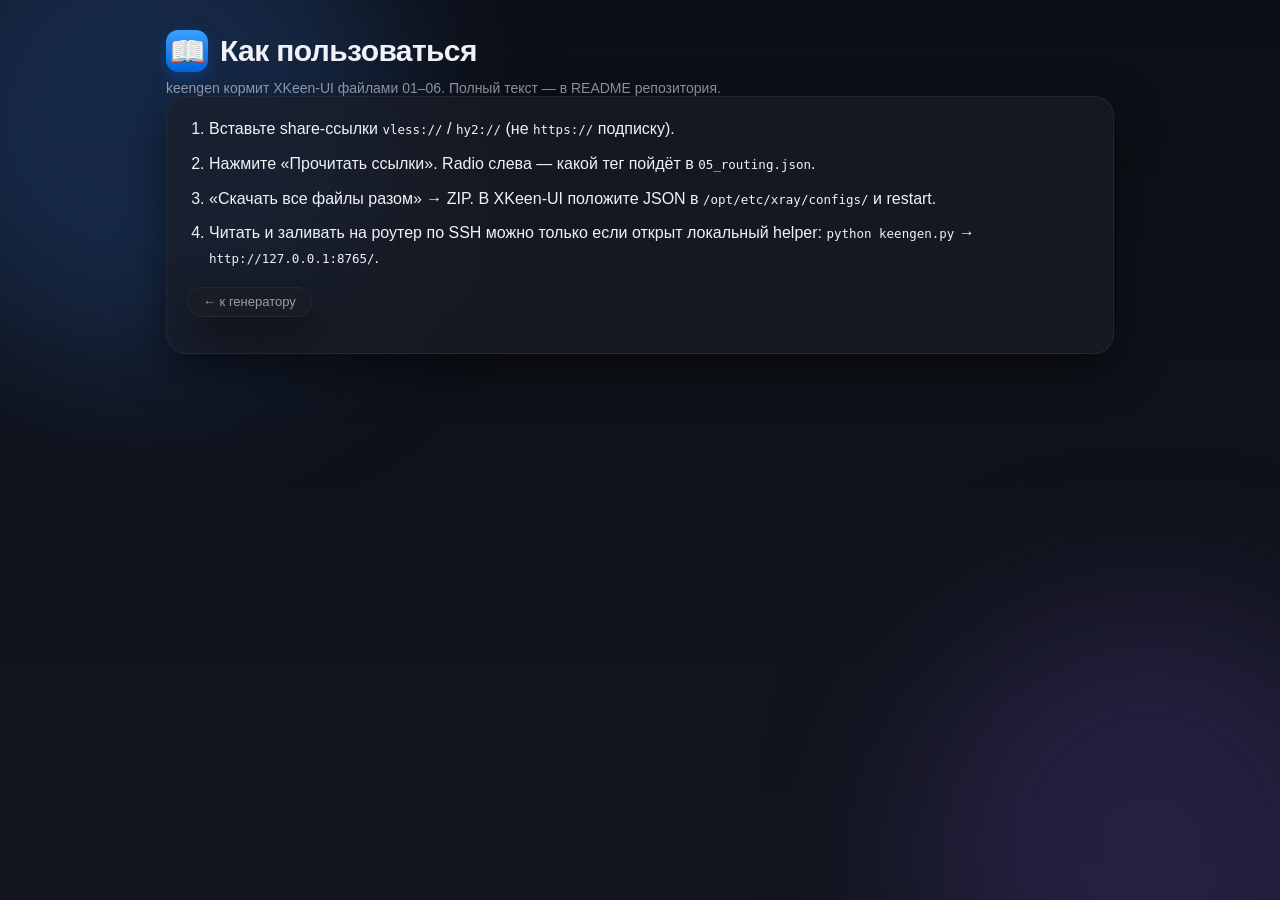
==== web/howto.html @ 01fc69d7 "[cursor|keengen] initial public tree: browser core plus local SSH helper Standalone XKeen-UI generat" ====
<!DOCTYPE html>
<html lang="ru">
<head>
  <meta charset="utf-8">
  <meta name="viewport" content="width=device-width,initial-scale=1">
  <title>Как пользоваться · keengen</title>
  <link rel="icon" type="image/svg+xml" href="data:image/svg+xml,%3Csvg xmlns='http://www.w3.org/2000/svg' viewBox='0 0 100 100'%3E%3Cdefs%3E%3ClinearGradient id='g' x1='0' y1='0' x2='0' y2='1'%3E%3Cstop offset='0' stop-color='%233aa0ff'/%3E%3Cstop offset='1' stop-color='%230064e0'/%3E%3C/linearGradient%3E%3C/defs%3E%3Crect width='100' height='100' rx='22' fill='url(%23g)'/%3E%3Ctext x='50' y='58' font-size='52' text-anchor='middle' fill='%23fff' font-family='system-ui,sans-serif' font-weight='700'%3EK%3C/text%3E%3C/svg%3E">
  <script src="theme.js?v=1"></script>
  <link rel="stylesheet" href="theme.css">
  <link rel="stylesheet" href="style.css?v=1">
</head>
<body>
  <div class="blob b1"></div><div class="blob b2"></div>
  <div class="hrow">
    <div>
      <h1><span class="logo" aria-hidden="true">📖</span>Как пользоваться</h1>
      <p class="sub">keengen кормит XKeen-UI файлами 01–06. Полный текст — в README репозитория.</p>
    </div>
  </div>
  <section class="card">
    <ol class="howto">
      <li>Вставьте share-ссылки <code>vless://</code> / <code>hy2://</code> (не <code>https://</code> подписку).</li>
      <li>Нажмите «Прочитать ссылки». Radio слева — какой тег пойдёт в <code>05_routing.json</code>.</li>
      <li>«Скачать все файлы разом» → ZIP. В XKeen-UI положите JSON в <code>/opt/etc/xray/configs/</code> и restart.</li>
      <li>Читать и заливать на роутер по SSH можно только если открыт локальный helper: <code>python keengen.py</code> → <code>http://127.0.0.1:8765/</code>.</li>
    </ol>
    <p><a class="chip" href="index.html">← к генератору</a></p>
  </section>
</body>
</html>
---- web/theme.css ----
:root{--bg1:#eef1f8;--bg2:#e6ebf5;--ink:#1d1d1f;--ink2:rgba(60,60,67,.6);
 --ink3:rgba(60,60,67,.45);--glass:rgba(255,255,255,.72);
 --glassb:rgba(255,255,255,.85);--line:rgba(0,0,0,.09);
 --shadow:0 16px 44px rgba(31,41,72,.13);--accent:#0071e3;
 --ok:#1e8e3e;--in:#0071e3;--warn:#b45309;--skip:#6e6e73;--info:#6b4fd8;
 --blob1:#9cc8ff;--blob2:#c9b8ff;--blob3:#9fe8d2;--blob4:#ffd6b0;
 color-scheme:light}
html[data-theme=dark]{--bg1:#0c0f16;--bg2:#12161f;--ink:#f0f2f7;
 --ink2:rgba(235,235,245,.62);--ink3:rgba(235,235,245,.4);
 --glass:rgba(26,29,38,.66);--glassb:rgba(42,46,58,.7);
 --line:rgba(255,255,255,.1);--shadow:0 16px 44px rgba(0,0,0,.5);
 --accent:#0a84ff;--ok:#30d158;--in:#0a84ff;--warn:#ff9f0a;--skip:#98989d;
 --info:#bf5af2;--blob1:#1d3a66;--blob2:#37295e;--blob3:#14483c;
 --blob4:#5c3a1e;color-scheme:dark}
html[data-theme=dark] body{background:linear-gradient(180deg,var(--bg1),var(--bg2));color:var(--ink)}
html[data-theme=dark] .chip{background:var(--glass);border-color:var(--glassb);color:var(--ink2)}
html[data-theme=dark] .chip:hover{color:var(--ink)}
html[data-theme=dark] .card{background:var(--glass);border-color:var(--glassb)}
html[data-theme=dark] .note{background:rgba(10,132,255,.12);border-color:rgba(10,132,255,.3);color:var(--ink2)}
html[data-theme=dark] .sub{color:var(--ink2)}
html[data-theme=dark] th{color:var(--ink3);border-bottom-color:var(--line)}
html[data-theme=dark] td{border-bottom-color:var(--line)}
html[data-theme=dark] tr:hover td{background:rgba(10,132,255,.07)}
html[data-theme=dark] input,html[data-theme=dark] select{background:#1c202b;color:var(--ink);border-color:#333a49}
html[data-theme=dark] select option{background:#1c202b;color:var(--ink)}
html[data-theme=dark] .btn.ghost{background:rgba(255,255,255,.08)}
html[data-theme=dark] .btn.ghost:hover{background:rgba(255,255,255,.14)}
html[data-theme=dark] .btn.danger{background:rgba(255,69,58,.16);color:#ff6961}
html[data-theme=dark] .footer,html[data-theme=dark] .foot{color:var(--ink3)}
html[data-theme=dark] .foot code{background:rgba(255,255,255,.09)}
html[data-theme=dark] .ok{background:rgba(48,209,88,.13);border-color:rgba(48,209,88,.4);color:#4cd964}
html[data-theme=dark] .err{background:rgba(255,69,58,.14);border-color:rgba(255,69,58,.4);color:#ff6961}
html[data-theme=dark] .b1{background:var(--blob1)}html[data-theme=dark] .b2{background:var(--blob2)}
html[data-theme=dark] .b3{background:var(--blob3)}html[data-theme=dark] .b4{background:var(--blob4)}
html[data-theme=dark] a{color:#4da3ff}
html[data-theme=ocean]{--bg1:#0a1526;--bg2:#0f2038;--ink:#e8f1fb;
 --ink2:rgba(200,225,250,.62);--ink3:rgba(200,225,250,.4);
 --glass:rgba(16,34,58,.66);--glassb:rgba(30,58,94,.7);--line:rgba(140,190,255,.12);
 --accent:#2ea8ff;--ok:#30d158;--in:#2ea8ff;--warn:#ff9f0a;--skip:#98989d;--info:#5ac8fa;
 --blob1:#123a66;--blob2:#0e4d5c;--blob3:#0a2e5c;--blob4:#123f2e;color-scheme:dark}
html[data-theme=forest]{--bg1:#0a1610;--bg2:#10241a;--ink:#e9f6ec;
 --ink2:rgba(200,240,210,.62);--ink3:rgba(200,240,210,.4);
 --glass:rgba(18,40,28,.66);--glassb:rgba(32,62,44,.7);--line:rgba(150,230,180,.12);
 --accent:#34d17c;--ok:#30d158;--in:#34d17c;--warn:#ff9f0a;--skip:#98989d;--info:#7ce8a2;
 --blob1:#14432a;--blob2:#0f4a3a;--blob3:#1c4a20;--blob4:#3a3a14;color-scheme:dark}
html[data-theme=purple]{--bg1:#130f1e;--bg2:#1b1428;--ink:#f2ecfa;
 --ink2:rgba(225,210,245,.62);--ink3:rgba(225,210,245,.4);
 --glass:rgba(34,24,52,.66);--glassb:rgba(54,40,84,.7);--line:rgba(200,160,255,.13);
 --accent:#a875ff;--ok:#30d158;--in:#a875ff;--warn:#ffb340;--skip:#98989d;--info:#e14dff;
 --blob1:#3a2166;--blob2:#251457;--blob3:#4a1f5c;--blob4:#1e2f66;color-scheme:dark}
html[data-theme=sepia]{--bg1:#f4ecdc;--bg2:#eadfc8;--ink:#3a2f22;
 --ink2:rgba(90,74,54,.65);--ink3:rgba(90,74,54,.45);
 --glass:rgba(252,247,235,.78);--glassb:rgba(255,252,242,.9);--line:rgba(120,95,60,.14);
 --shadow:0 16px 44px rgba(90,60,20,.16);--accent:#a06a2c;
 --ok:#3e7d34;--in:#a06a2c;--warn:#a3641a;--skip:#8a7a62;--info:#7a5aa0;
 --blob1:#e8cf9e;--blob2:#e3b9a2;--blob3:#cfd8a8;--blob4:#e8d4b8;color-scheme:light}
html[data-theme=sunset]{--bg1:#1a0f0d;--bg2:#241410;--ink:#faeee8;
 --ink2:rgba(250,215,195,.62);--ink3:rgba(250,215,195,.4);
 --glass:rgba(48,26,20,.66);--glassb:rgba(80,44,32,.7);--line:rgba(255,170,120,.14);
 --accent:#ff8a5c;--ok:#30d158;--in:#ff8a5c;--warn:#ffb340;--skip:#98989d;--info:#ff7ab8;
 --blob1:#6e2a1a;--blob2:#7a3c14;--blob3:#5c1e3c;--blob4:#8a4a1a;color-scheme:dark}
html[data-theme=mono]{--bg1:#0a0a0a;--bg2:#141414;--ink:#f5f5f5;
 --ink2:rgba(245,245,245,.6);--ink3:rgba(245,245,245,.38);
 --glass:rgba(24,24,24,.7);--glassb:rgba(46,46,46,.75);--line:rgba(255,255,255,.1);
 --accent:#e8e8e8;--ok:#cfcfcf;--in:#e8e8e8;--warn:#a8a8a8;--skip:#8a8a8a;--info:#d4d4d4;
 --blob1:#2a2a2a;--blob2:#222222;--blob3:#1e1e1e;--blob4:#262626;color-scheme:dark}
html[data-theme=neon]{--bg1:#07060f;--bg2:#0d0a1c;--ink:#eef2ff;
 --ink2:rgba(205,215,255,.62);--ink3:rgba(205,215,255,.4);
 --glass:rgba(20,16,44,.62);--glassb:rgba(40,32,80,.7);--line:rgba(160,120,255,.15);
 --accent:#00e5ff;--ok:#00ffa3;--in:#00e5ff;--warn:#ffb300;--skip:#8a8fa3;--info:#e14dff;
 --blob1:#1b0f4d;--blob2:#4d0f66;--blob3:#0f4d5c;--blob4:#4d0f2e;color-scheme:dark}
html[data-theme=ocean] a,html[data-theme=forest] a,html[data-theme=purple] a,
html[data-theme=sunset] a,html[data-theme=neon] a{color:var(--accent)}
html[data-theme=sepia] a{color:#8a5a1e}
html[data-theme=mono] a{color:#f5f5f5}
.tmenu{position:fixed;top:60px;right:14px;z-index:60;background:var(--glass);
backdrop-filter:blur(24px);-webkit-backdrop-filter:blur(24px);
border:1px solid var(--glassb);border-radius:16px;box-shadow:var(--shadow);
padding:8px;display:none;min-width:270px;max-height:80vh;overflow:auto}
.tmenu.open{display:block;animation:rise .25s ease-out both}
.titem{display:flex;gap:9px;align-items:baseline;width:100%;text-align:left;border:none;
background:none;color:var(--ink);font-family:inherit;font-size:13.5px;padding:8px 10px;
border-radius:10px;cursor:pointer}
.titem:hover{background:rgba(127,127,127,.14)}
.titem.on{background:rgba(10,132,255,.14)}
.titem .tk{width:16px;flex:none;text-align:center}
.titem.on .tk::after{content:"✓"}
.titem .td{color:var(--ink3);font-size:11.5px;margin-left:auto;white-space:nowrap}
@media (max-width:640px){.tmenu{left:14px;right:14px;top:auto;bottom:14px}}

:root{color-scheme:light dark}
*{box-sizing:border-box}
body{font-family:-apple-system,BlinkMacSystemFont,'SF Pro Text','Segoe UI',
Roboto,Inter,sans-serif;max-width:980px;margin:0 auto;padding:30px 16px 60px;
color:var(--ink);background:linear-gradient(180deg,var(--bg1),var(--bg2));
background-attachment:fixed;min-height:100vh;
-webkit-font-smoothing:antialiased}
h1{font-size:30px;font-weight:700;letter-spacing:-.02em;margin:0;
display:flex;align-items:center;gap:12px}
.logo{display:inline-flex;width:42px;height:42px;border-radius:12px;flex:none;
background:linear-gradient(180deg,#3aa0ff,#0064e0);align-items:center;
justify-content:center;box-shadow:0 6px 16px rgba(0,100,224,.32)}
.sub{color:var(--ink2);font-size:14px;margin:8px 0 20px}
.chips{display:flex;flex-wrap:wrap;gap:8px;margin:0 0 20px;align-items:center}
.chip{background:var(--glass);border:1px solid var(--glassb);
border-radius:980px;padding:6px 15px;font-size:13px;color:var(--ink2);
text-decoration:none;cursor:pointer;font-family:inherit;line-height:1.2;
display:inline-flex;align-items:center;gap:6px;
backdrop-filter:blur(24px);-webkit-backdrop-filter:blur(24px);
box-shadow:var(--shadow);transition:color .2s,border-color .2s}
.chip:hover{color:var(--ink)}
.footer{color:var(--ink2);opacity:.7;font-size:12px;text-align:center;margin-top:26px}
.card{background:var(--glass);border:1px solid var(--glassb);
border-radius:20px;padding:20px;backdrop-filter:blur(24px);
-webkit-backdrop-filter:blur(24px);box-shadow:var(--shadow);
animation:rise .55s ease-out both}
.note{background:var(--glassb);border:1px solid var(--glassb);
padding:10px 14px;border-radius:12px;font-size:13px;line-height:1.55;
color:var(--ink2);margin:0 0 16px;display:flex;gap:9px;align-items:flex-start}
.note svg{flex:none;margin-top:2px;color:var(--accent)}
.tblwrap{overflow-x:auto;-webkit-overflow-scrolling:touch}
table{border-collapse:collapse;width:100%;min-width:760px}
td,th{padding:9px 8px;font-size:14px;text-align:left;vertical-align:middle}
th{font-size:11px;text-transform:uppercase;letter-spacing:.07em;
color:var(--ink2);font-weight:600;border-bottom:1px solid var(--glassb)}
td{border-bottom:1px solid var(--glassb)}
tr:hover td{background:var(--glassb)}
input,select{width:100%;background:var(--glassb);color:var(--ink);
border:1px solid var(--glassb);
border-radius:10px;padding:7px 10px;font-size:14px;font-family:inherit;
outline:none;box-shadow:none;
transition:border-color .2s,box-shadow .2s,background .2s}
input:focus,select:focus{border-color:var(--accent);
box-shadow:0 0 0 3.5px rgba(10,132,255,.22);
box-shadow:0 0 0 3.5px color-mix(in srgb,var(--accent) 22%,transparent)}
input::placeholder{color:var(--ink2);opacity:.6}
input[type=password]{letter-spacing:2px}
input[type=radio]{width:17px;height:17px;accent-color:var(--accent);cursor:pointer;
transform:scale(1.15)}
select{cursor:pointer}
select option{background:var(--bg1);color:var(--ink)}
.btn{border:none;border-radius:980px;cursor:pointer;font-family:inherit;
font-size:14px;font-weight:600;padding:9px 20px;color:var(--ink);
display:inline-flex;align-items:center;justify-content:center;gap:7px;
transition:filter .2s,background .2s,box-shadow .2s;
-webkit-tap-highlight-color:transparent}
.btn svg{flex:none;display:block}
.btn:active{transform:scale(.96)}
.btn.primary{background:linear-gradient(180deg,#3aa0ff,#0064e0);color:#fff;
box-shadow:0 4px 14px rgba(0,100,224,.35),inset 0 1px 0 rgba(255,255,255,.3)}
.btn.primary:hover{filter:brightness(1.07);
box-shadow:0 6px 18px rgba(0,100,224,.45),inset 0 1px 0 rgba(255,255,255,.3)}
.btn.ghost{background:var(--glassb);border:1px solid var(--glassb)}
.btn.ghost:hover{border-color:var(--accent);color:var(--accent)}
.btn.circ{padding:0;width:32px;height:32px;border-radius:50%;flex:none}
.btn.danger{background:rgba(255,59,48,.1);color:#e02e24}
.btn.danger:hover{background:rgba(255,59,48,.2)}
.actions{display:flex;gap:10px;align-items:center;margin:18px 0 0;flex-wrap:wrap}
.actions .primary{margin-left:auto;font-size:15px;padding:11px 26px}
.ok{background:rgba(52,199,89,.13);border:1px solid rgba(52,199,89,.35);
color:#1e7c37;padding:11px 14px;border-radius:12px;margin-bottom:16px;
animation:rise .4s ease-out both}
.err{background:rgba(255,59,48,.1);border:1px solid rgba(255,59,48,.3);
color:#c22a20;padding:11px 14px;border-radius:12px;margin-bottom:16px;
animation:rise .4s ease-out both}
a{color:var(--accent)}
.blob{position:fixed;border-radius:50%;filter:blur(80px);z-index:-1;
pointer-events:none}
.b1{width:520px;height:520px;background:#9cc8ff;top:-150px;left:-120px;
opacity:.6;animation:drift1 16s ease-in-out infinite alternate}
.b2{width:460px;height:460px;background:#c9b8ff;bottom:-170px;right:-100px;
opacity:.55;animation:drift2 20s ease-in-out infinite alternate}
.b3{width:400px;height:400px;background:#9fe8d2;top:26%;left:55%;
opacity:.5;animation:drift3 13s ease-in-out infinite alternate}
.b4{width:340px;height:340px;background:#ffd6b0;bottom:6%;left:5%;
opacity:.45;animation:drift4 24s ease-in-out infinite alternate-reverse}
@keyframes drift1{from{transform:translate(0,0) scale(1) rotate(0deg)}
to{transform:translate(150px,110px) scale(1.25) rotate(16deg)}}
@keyframes drift2{from{transform:translate(0,0) scale(1.1) rotate(0deg)}
to{transform:translate(-130px,-90px) scale(.9) rotate(-12deg)}}
@keyframes drift3{from{transform:translate(0,0)}
to{transform:translate(-170px,120px) scale(1.3)}}
@keyframes drift4{from{transform:translate(0,0) scale(.95)}
to{transform:translate(130px,-100px) scale(1.22)}}
@keyframes rise{from{opacity:0;transform:translateY(14px)}
to{opacity:1;transform:none}}
@media (prefers-reduced-motion: reduce){
 .blob,.card,.ok,.err{animation:none}}
@media (max-width:900px){body{padding:26px 14px 46px}h1{font-size:26px}
 .logo{width:38px;height:38px}}
@media (max-width:640px){body{padding:20px 10px 36px}h1{font-size:22px}
 .card{padding:12px;border-radius:16px}table{min-width:640px}
 td,th{padding:7px 6px;font-size:13px}
 .actions .primary{margin-left:0;width:100%}
 .blob{filter:blur(56px)}
 .b1{width:330px;height:330px}.b2{width:300px;height:300px}
 .b3{width:260px;height:260px}.b4{width:230px;height:230px}}
---- web/style.css ----
/* keengen extras on top of doctor THEME_CSS+STYLE (kb/24). */
.hrow{display:flex;align-items:flex-start;justify-content:space-between;gap:14px}
.hrow .sub{margin-bottom:0}
.clockbox{display:flex;align-items:center;gap:12px;background:var(--glass);
border:1px solid var(--glassb);border-radius:18px;padding:8px 16px 8px 8px;
backdrop-filter:blur(24px);box-shadow:var(--shadow)}
.clockbox svg{width:56px;height:56px;flex:none}
.chipbar{background:transparent;border:1px solid var(--glassb);border-radius:20px;
padding:12px 14px;margin:8px 0 20px}
.chipbar .chips{margin:0}
.face{fill:none;stroke:var(--line);stroke-width:2}
.ring{fill:none;stroke:var(--accent);stroke-width:3;stroke-linecap:round;
transform:rotate(-90deg);transform-origin:50% 50%}
.tick{stroke:var(--ink3);stroke-width:1.6}
.hand{stroke:var(--ink);stroke-linecap:round}
.hh{stroke-width:4.6}.mm{stroke-width:3.2}
.ss{stroke:var(--accent);stroke-width:1.8}
.pin{fill:var(--accent)}
.digi{line-height:1.25}
.digi .t{font-family:ui-monospace,Consolas,monospace;font-size:21px;
font-weight:700;letter-spacing:.04em;font-variant-numeric:tabular-nums}
.digi .d{color:var(--ink2);font-size:11.5px}
.digi .z{color:var(--ink3);font-size:10px;letter-spacing:.14em;text-transform:uppercase}
.grid2{display:grid;gap:16px;grid-template-columns:1fr}
label{display:block;color:var(--ink2);font-size:12px;margin:0 0 6px}
textarea{width:100%;min-height:140px;resize:vertical;background:var(--glassb);
color:var(--ink);border:1px solid var(--glassb);border-radius:10px;padding:10px;
font-family:ui-monospace,Consolas,monospace;font-size:13px;outline:none}
textarea:focus{border-color:var(--accent);
box-shadow:0 0 0 3.5px rgba(10,132,255,.22);
box-shadow:0 0 0 3.5px color-mix(in srgb,var(--accent) 22%,transparent)}
html[data-theme=dark] textarea{background:#1c202b;color:var(--ink);border-color:#333a49}
.drop{border:1px dashed var(--line);border-radius:12px;padding:18px;text-align:center;
color:var(--ink2);cursor:pointer;background:var(--glassb);margin-top:10px;font-size:13px;line-height:1.45}
.drop.over{border-color:var(--accent);color:var(--accent)}
.path{font-family:ui-monospace,Consolas,monospace;color:var(--accent)}
.hint{color:var(--ink2);font-size:13px;margin:0 0 10px}
.hint.okish{color:var(--ink);font-weight:650}
.tblwrap table{min-width:0 !important;table-layout:auto}
.tblwrap .col-on,.tblwrap td:first-child{width:36px;max-width:40px;padding-left:6px;padding-right:4px}
.tblwrap td:first-child{text-align:center}
.tblwrap td:nth-child(2){width:34%;min-width:7em}
.tblwrap td:nth-child(3),.tblwrap td:nth-child(4){word-break:break-word}
.tblwrap td input[type=text]{min-width:0;box-sizing:border-box}
.vh{position:absolute;width:1px;height:1px;overflow:hidden;clip:rect(0,0,0,0)}
@media (max-width:640px){
  .tblwrap thead{position:absolute;width:1px;height:1px;overflow:hidden;clip:rect(0,0,0,0)}
  .tblwrap table,.tblwrap tbody,.tblwrap tr,.tblwrap td{display:block;width:100%;max-width:none;min-width:0 !important}
  .tblwrap tr{position:relative;border:1px solid var(--glassb);border-radius:12px;
    margin:0 0 8px;padding:10px 10px 10px 44px;background:var(--glass)}
  .tblwrap td{border:0;padding:3px 0}
  .tblwrap td:first-child{position:absolute;left:10px;top:12px;width:auto;max-width:none;padding:0}
  .tblwrap td:nth-child(2){width:auto;min-width:0;font-weight:650}
  .tblwrap td:nth-child(3)::before,.tblwrap td:nth-child(4)::before{
    display:block;font-size:10px;text-transform:uppercase;letter-spacing:.08em;
    color:var(--ink3);margin-bottom:2px}
  .tblwrap td:nth-child(3)::before{content:"сервер"}
  .tblwrap td:nth-child(4)::before{content:"протокол"}
}
html[lang=en] .tblwrap td:nth-child(3)::before{content:"server"}
html[lang=en] .tblwrap td:nth-child(4)::before{content:"protocol"}
.tabs{display:flex;gap:6px;flex-wrap:wrap;margin:0 0 8px}
.preview-actions{display:flex;gap:8px;align-items:center;flex-wrap:wrap;margin:0 0 12px}
.preview-bar{display:flex;gap:8px;align-items:center;flex-wrap:wrap;margin:0 0 8px}
.tab{border:1px solid var(--glassb);background:var(--glass);color:var(--ink2);
border-radius:980px;padding:7px 17px;font-size:13.5px;font-weight:600;
cursor:pointer;font-family:inherit;backdrop-filter:blur(24px);transition:color .2s,border-color .2s}
.tab.on{background:linear-gradient(180deg,#3aa0ff,#0064e0);color:#fff;border-color:transparent;
box-shadow:0 4px 14px rgba(0,100,224,.35)}
.tab:not(.on):hover{color:var(--ink)}
.preview-hint{margin:0 0 12px;color:var(--ink3);font-size:12.5px;line-height:1.45}
.tab-menu{position:fixed;z-index:90;min-width:200px;padding:6px;
background:var(--glass);border:1px solid var(--glassb);border-radius:12px;
box-shadow:var(--shadow);backdrop-filter:blur(24px)}
.tab-menu[hidden]{display:none}
.tab-menu button{display:block;width:100%;text-align:left;border:0;background:transparent;
color:var(--ink);padding:8px 12px;border-radius:8px;font:inherit;cursor:pointer}
.tab-menu button.warn{color:var(--warn);font-weight:650}
.modal-apply{max-width:480px}
.apply-list{margin:10px 0;padding-left:18px;color:var(--ink);font-size:13px;line-height:1.45}
.apply-list li{margin:0 0 4px;font-family:ui-monospace,Consolas,monospace;font-size:12.5px}
pre{background:#0b0e13;color:#cfe3ff;border:1px solid var(--line);border-radius:12px;
padding:12px;overflow:auto;max-height:420px;font-size:11px}
.note{background:rgba(10,132,255,.1);border:1px solid rgba(10,132,255,.28);
color:var(--ink2);padding:10px 12px;border-radius:12px;margin:0 0 12px;font-size:13px;line-height:1.45}
.loaded{display:flex;flex-wrap:wrap;gap:8px;margin:10px 0 0;align-items:center}
.loaded-note{flex:1 1 100%;margin:0;color:var(--ink2);font-size:12.5px;line-height:1.45}
.loaded-chip{display:inline-flex;align-items:center;gap:6px;border:1px solid var(--glassb);
background:var(--glass);border-radius:980px;padding:5px 10px 5px 12px;font-size:12.5px;cursor:pointer}
.loaded-chip:hover{border-color:var(--accent);color:var(--ink)}
.loaded-chip button{border:0;background:transparent;color:var(--ink3);cursor:pointer;
font-size:16px;line-height:1;padding:0 2px}
.backup-status{font-size:12.5px;color:var(--ink2);flex:1 1 180px}
.copy-why{margin:10px 0 0;font-size:12.5px}
.modal{position:fixed;inset:0;z-index:80;background:rgba(12,16,24,.45);
display:flex;align-items:center;justify-content:center;padding:20px}
.modal[hidden]{display:none}
.modal-card{background:var(--glass);border:1px solid var(--glassb);border-radius:18px;
box-shadow:var(--shadow);backdrop-filter:blur(24px);padding:20px 22px;max-width:420px;width:100%}
.modal-card h2{margin:0 0 8px;font-size:18px}
.modal-card p{margin:0;color:var(--ink2);font-size:14px;line-height:1.45}
.keenetic-bar{display:flex;flex-wrap:wrap;align-items:center;gap:10px;margin:0 0 14px;
padding:12px;border:1px solid var(--glassb);border-radius:14px;background:var(--glass)}
.keenetic-badge{font-size:13px;font-weight:650;color:var(--ink2)}
.keenetic-badge.lan{color:var(--ok)}
.keenetic-badge.away{color:var(--warn)}
.modal-auth{max-width:440px}
.modal-auth label{margin-top:12px;display:block}
.modal-auth input,.modal-auth select{width:100%;box-sizing:border-box}
.auth-row{display:grid;grid-template-columns:1fr 1.4fr;gap:10px}
.auth-err{margin:10px 0 0;color:var(--warn);font-size:13px;font-weight:650}
.auth-actions{flex-wrap:wrap}
.modal-card .actions{margin-top:16px}
.btn:disabled,.btn[disabled]{opacity:.45;cursor:not-allowed;filter:none;box-shadow:none}
.btn:disabled:hover,.btn[disabled]:hover{filter:none}
.card h2{margin:0 0 12px;font-size:16px;font-weight:650}
.card-preview{margin-top:16px}
ol.howto{margin:0;padding-left:22px;color:var(--ink);line-height:1.55}
ol.howto li{margin:0 0 10px}
ol.howto code,.card code{font-size:12.5px}
@media (max-width:640px){
  .hrow{gap:10px}
  .hrow > div:first-child{min-width:0;flex:1}
  .clockbox{width:auto;max-width:calc(100% - 8px);margin:0;flex:none}
  .clockbox svg{width:48px;height:48px}
  .digi .t{font-size:18px}
  .chipbar{padding:10px 12px;border-radius:16px;margin:12px 0 16px}
}
.more-fold{display:contents}
.more-fold > summary{list-style:none}
.more-fold > summary::-webkit-details-marker{display:none}
.more-fold .more-chips{flex:1 0 100%;width:100%;margin:8px 0 0}
.more-fold:not([open]) .more-chips{display:none}
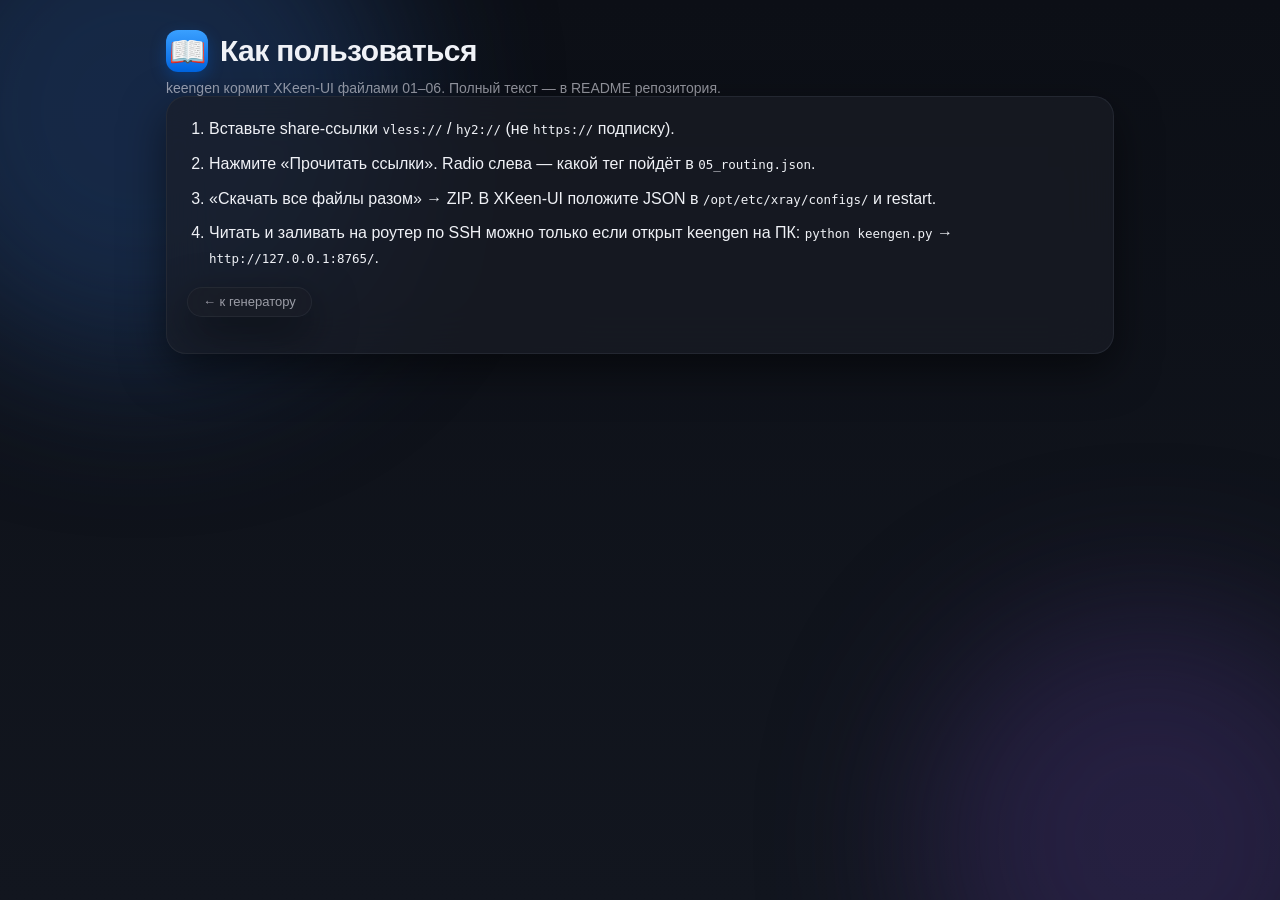
==== commit c2846848: "[cursor|keengen] Assemble keengen-ipk: README на ПК/Keenetic, backups UX, Go snapshot-on-read. EOF  " ====
--- a/web/howto.html
+++ b/web/howto.html
@@ -22,7 +22,7 @@
       <li>Вставьте share-ссылки <code>vless://</code> / <code>hy2://</code> (не <code>https://</code> подписку).</li>
       <li>Нажмите «Прочитать ссылки». Radio слева — какой тег пойдёт в <code>05_routing.json</code>.</li>
       <li>«Скачать все файлы разом» → ZIP. В XKeen-UI положите JSON в <code>/opt/etc/xray/configs/</code> и restart.</li>
-      <li>Читать и заливать на роутер по SSH можно только если открыт локальный helper: <code>python keengen.py</code> → <code>http://127.0.0.1:8765/</code>.</li>
+      <li>Читать и заливать на роутер по SSH можно только если открыт keengen на ПК: <code>python keengen.py</code> → <code>http://127.0.0.1:8765/</code>.</li>
     </ol>
     <p><a class="chip" href="index.html">← к генератору</a></p>
   </section>
--- a/web/theme.css
+++ b/web/theme.css
@@ -2,6 +2,7 @@
 :root{--bg1:#eef1f8;--bg2:#e6ebf5;--ink:#1d1d1f;--ink2:rgba(60,60,67,.6);
  --ink3:rgba(60,60,67,.45);--glass:rgba(255,255,255,.72);
  --glassb:rgba(255,255,255,.85);--line:rgba(0,0,0,.09);
+ --panel:#f6f8fc;
  --shadow:0 16px 44px rgba(31,41,72,.13);--accent:#0071e3;
  --ok:#1e8e3e;--in:#0071e3;--warn:#b45309;--skip:#6e6e73;--info:#6b4fd8;
  --blob1:#9cc8ff;--blob2:#c9b8ff;--blob3:#9fe8d2;--blob4:#ffd6b0;
@@ -9,6 +10,7 @@
 html[data-theme=dark]{--bg1:#0c0f16;--bg2:#12161f;--ink:#f0f2f7;
  --ink2:rgba(235,235,245,.62);--ink3:rgba(235,235,245,.4);
  --glass:rgba(26,29,38,.66);--glassb:rgba(42,46,58,.7);
+ --panel:#1a1d26;
  --line:rgba(255,255,255,.1);--shadow:0 16px 44px rgba(0,0,0,.5);
  --accent:#0a84ff;--ok:#30d158;--in:#0a84ff;--warn:#ff9f0a;--skip:#98989d;
  --info:#bf5af2;--blob1:#1d3a66;--blob2:#37295e;--blob3:#14483c;
--- a/web/style.css
+++ b/web/style.css
@@ -68,7 +68,10 @@
 .tab.on{background:linear-gradient(180deg,#3aa0ff,#0064e0);color:#fff;border-color:transparent;
 box-shadow:0 4px 14px rgba(0,100,224,.35)}
 .tab:not(.on):hover{color:var(--ink)}
-.preview-hint{margin:0 0 12px;color:var(--ink3);font-size:12.5px;line-height:1.45}
+.ipk-install{margin:0 0 14px;padding:12px;border:1px solid var(--glassb);border-radius:14px;background:var(--glass)}
+.ipk-title{margin:0 0 6px;font-size:15px;font-weight:700;color:var(--ink)}
+.ipk-log{margin:10px 0 0;max-height:220px;font-size:11px}
+.ipk-log[hidden]{display:none !important}
 .tab-menu{position:fixed;z-index:90;min-width:200px;padding:6px;
 background:var(--glass);border:1px solid var(--glassb);border-radius:12px;
 box-shadow:var(--shadow);backdrop-filter:blur(24px)}
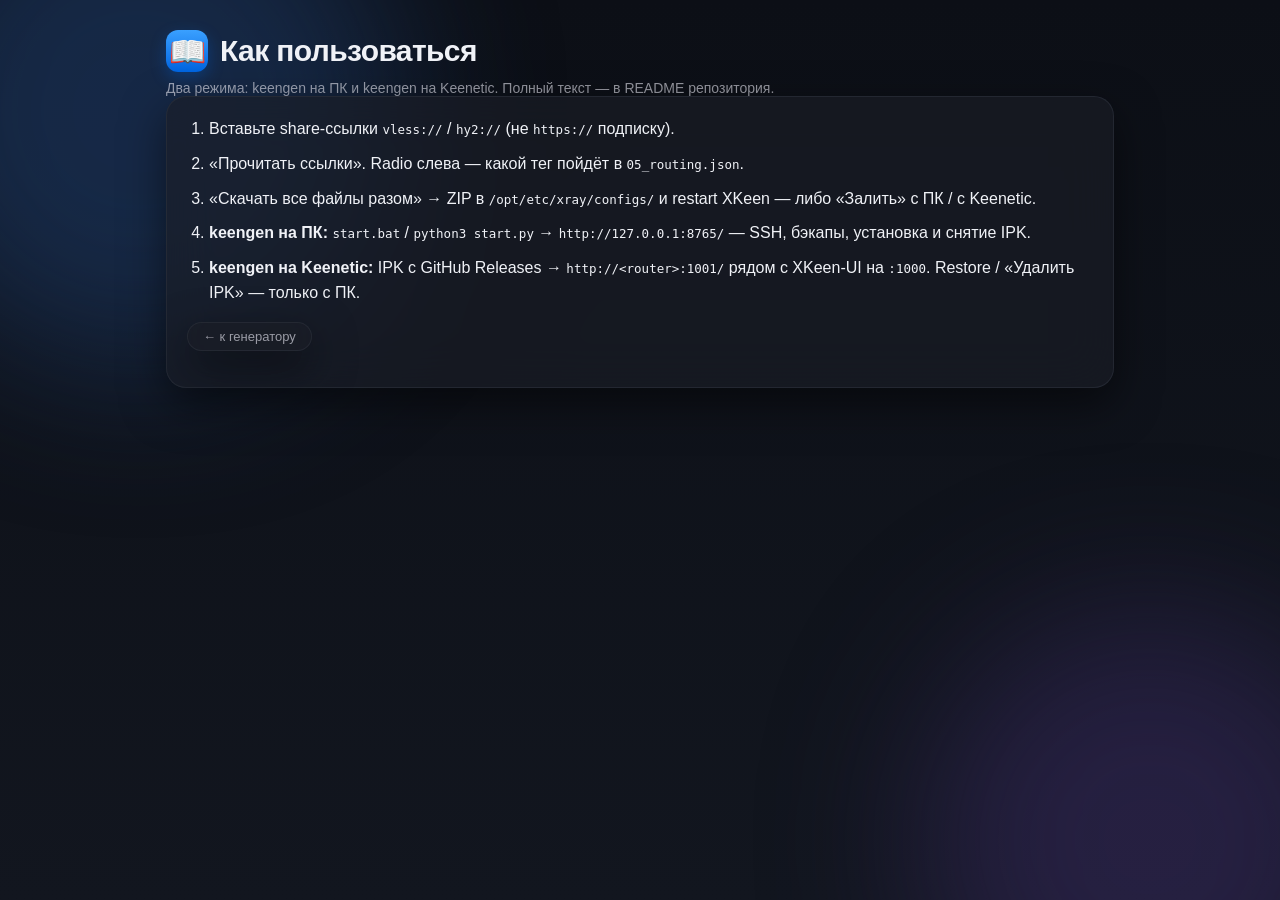
==== commit 17c27dbe: "[cursor|keengen] Docs: main is sole mainline — PC/Keenetic, backups, IPK. Co-authored-by: Cursor <cu" ====
--- a/web/howto.html
+++ b/web/howto.html
@@ -14,15 +14,16 @@
   <div class="hrow">
     <div>
       <h1><span class="logo" aria-hidden="true">📖</span>Как пользоваться</h1>
-      <p class="sub">keengen кормит XKeen-UI файлами 01–06. Полный текст — в README репозитория.</p>
+      <p class="sub">Два режима: keengen на ПК и keengen на Keenetic. Полный текст — в README репозитория.</p>
     </div>
   </div>
   <section class="card">
     <ol class="howto">
       <li>Вставьте share-ссылки <code>vless://</code> / <code>hy2://</code> (не <code>https://</code> подписку).</li>
-      <li>Нажмите «Прочитать ссылки». Radio слева — какой тег пойдёт в <code>05_routing.json</code>.</li>
-      <li>«Скачать все файлы разом» → ZIP. В XKeen-UI положите JSON в <code>/opt/etc/xray/configs/</code> и restart.</li>
-      <li>Читать и заливать на роутер по SSH можно только если открыт keengen на ПК: <code>python keengen.py</code> → <code>http://127.0.0.1:8765/</code>.</li>
+      <li>«Прочитать ссылки». Radio слева — какой тег пойдёт в <code>05_routing.json</code>.</li>
+      <li>«Скачать все файлы разом» → ZIP в <code>/opt/etc/xray/configs/</code> и restart XKeen — либо «Залить» с ПК / с Keenetic.</li>
+      <li><strong>keengen на ПК:</strong> <code>start.bat</code> / <code>python3 start.py</code> → <code>http://127.0.0.1:8765/</code> — SSH, бэкапы, установка и снятие IPK.</li>
+      <li><strong>keengen на Keenetic:</strong> IPK с GitHub Releases → <code>http://&lt;router&gt;:1001/</code> рядом с XKeen-UI на <code>:1000</code>. Restore / «Удалить IPK» — только с ПК.</li>
     </ol>
     <p><a class="chip" href="index.html">← к генератору</a></p>
   </section>
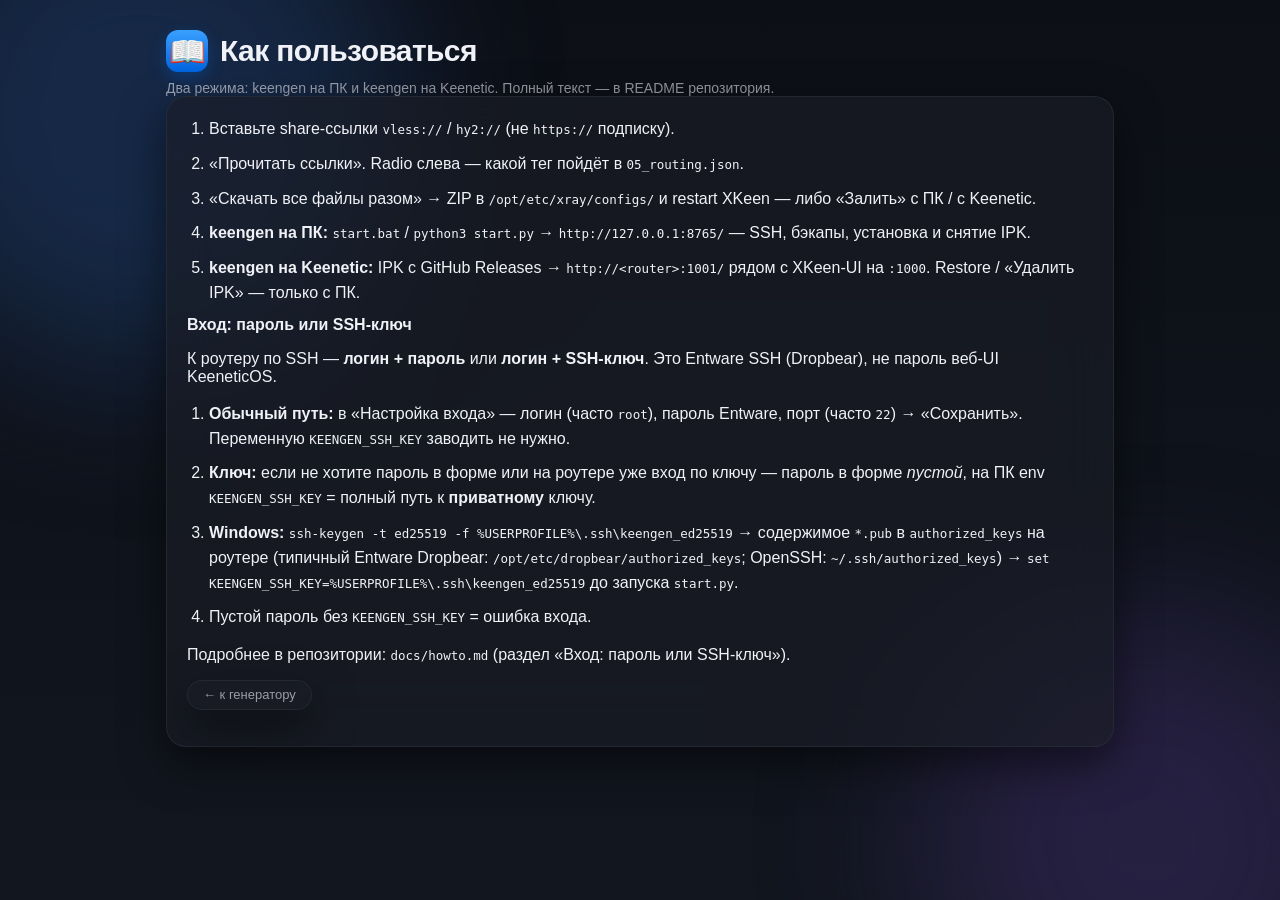
==== commit c6ee0165: "docs: explain Entware password vs SSH key [cursor|keengen] Co-authored-by: Cursor <cursoragent@curso" ====
--- a/web/howto.html
+++ b/web/howto.html
@@ -25,6 +25,15 @@
       <li><strong>keengen на ПК:</strong> <code>start.bat</code> / <code>python3 start.py</code> → <code>http://127.0.0.1:8765/</code> — SSH, бэкапы, установка и снятие IPK.</li>
       <li><strong>keengen на Keenetic:</strong> IPK с GitHub Releases → <code>http://&lt;router&gt;:1001/</code> рядом с XKeen-UI на <code>:1000</code>. Restore / «Удалить IPK» — только с ПК.</li>
     </ol>
+    <h2 id="вход-пароль-или-ssh-ключ">Вход: пароль или SSH-ключ</h2>
+    <p>К роутеру по SSH — <strong>логин + пароль</strong> или <strong>логин + SSH-ключ</strong>. Это Entware SSH (Dropbear), не пароль веб-UI KeeneticOS.</p>
+    <ol class="howto">
+      <li><strong>Обычный путь:</strong> в «Настройка входа» — логин (часто <code>root</code>), пароль Entware, порт (часто <code>22</code>) → «Сохранить». Переменную <code>KEENGEN_SSH_KEY</code> заводить не нужно.</li>
+      <li><strong>Ключ:</strong> если не хотите пароль в форме или на роутере уже вход по ключу — пароль в форме <em>пустой</em>, на ПК env <code>KEENGEN_SSH_KEY</code> = полный путь к <strong>приватному</strong> ключу.</li>
+      <li><strong>Windows:</strong> <code>ssh-keygen -t ed25519 -f %USERPROFILE%\.ssh\keengen_ed25519</code> → содержимое <code>*.pub</code> в <code>authorized_keys</code> на роутере (типичный Entware Dropbear: <code>/opt/etc/dropbear/authorized_keys</code>; OpenSSH: <code>~/.ssh/authorized_keys</code>) → <code>set KEENGEN_SSH_KEY=%USERPROFILE%\.ssh\keengen_ed25519</code> до запуска <code>start.py</code>.</li>
+      <li>Пустой пароль без <code>KEENGEN_SSH_KEY</code> = ошибка входа.</li>
+    </ol>
+    <p>Подробнее в репозитории: <code>docs/howto.md</code> (раздел «Вход: пароль или SSH-ключ»).</p>
     <p><a class="chip" href="index.html">← к генератору</a></p>
   </section>
 </body>
--- a/web/style.css
+++ b/web/style.css
@@ -30,12 +30,37 @@
 box-shadow:0 0 0 3.5px rgba(10,132,255,.22);
 box-shadow:0 0 0 3.5px color-mix(in srgb,var(--accent) 22%,transparent)}
 html[data-theme=dark] textarea{background:#1c202b;color:var(--ink);border-color:#333a49}
-.drop{border:1px dashed var(--line);border-radius:12px;padding:18px;text-align:center;
-color:var(--ink2);cursor:pointer;background:var(--glassb);margin-top:10px;font-size:13px;line-height:1.45}
-.drop.over{border-color:var(--accent);color:var(--accent)}
+.drop{border:1.5px dashed color-mix(in srgb,var(--line) 85%,transparent);border-radius:12px;
+padding:16px 14px;text-align:center;color:var(--ink3);cursor:pointer;background:transparent;
+margin-top:10px;font-size:13.5px;font-weight:550;line-height:1.4;
+transition:border-color .15s,color .15s,background .15s}
+.drop:hover,.drop:focus{border-color:var(--accent);color:var(--ink2);
+background:color-mix(in srgb,var(--glassb) 55%,transparent);outline:none}
+.drop.over{border-color:var(--accent);color:var(--accent);
+background:color-mix(in srgb,var(--accent) 8%,transparent)}
 .path{font-family:ui-monospace,Consolas,monospace;color:var(--accent)}
 .hint{color:var(--ink2);font-size:13px;margin:0 0 10px}
 .hint.okish{color:var(--ink);font-weight:650}
+.sec-head{display:flex;align-items:center;justify-content:space-between;gap:10px;
+margin:0 0 12px;position:relative}
+.sec-head > h2,.sec-head > .ipk-title{margin:0;flex:1;min-width:0}
+.card .sec-head > h2{margin:0;font-size:16px;font-weight:650}
+.ipk-install > .sec-head,.ipk-restore > .sec-head{margin:0 0 8px}
+.info-tip{position:relative;flex:none;margin:0}
+.info-tip > summary{list-style:none;cursor:pointer;box-sizing:border-box;
+width:18px;height:18px;border-radius:50%;border:1px solid var(--line);color:var(--ink3);
+display:inline-flex;align-items:center;justify-content:center;
+font:700 11px/1 Georgia,"Times New Roman",serif;background:transparent;user-select:none;
+padding:0}
+.info-tip > summary::-webkit-details-marker{display:none}
+.info-tip > summary:hover{border-color:var(--ink2);color:var(--ink2)}
+.info-tip[open] > summary{border-color:var(--accent);color:var(--accent)}
+.info-tip-panel{position:absolute;right:0;top:calc(100% + 6px);z-index:40;
+width:min(340px,calc(100vw - 48px));padding:10px 12px;border-radius:12px;
+background:var(--glass);border:1px solid var(--glassb);box-shadow:var(--shadow);
+backdrop-filter:blur(24px);font-size:12.5px;line-height:1.45;color:var(--ink2)}
+.info-tip-panel p{margin:0 0 8px}
+.info-tip-panel p:last-child{margin:0}
 .tblwrap table{min-width:0 !important;table-layout:auto}
 .tblwrap .col-on,.tblwrap td:first-child{width:36px;max-width:40px;padding-left:6px;padding-right:4px}
 .tblwrap td:first-child{text-align:center}
@@ -69,7 +94,7 @@
 box-shadow:0 4px 14px rgba(0,100,224,.35)}
 .tab:not(.on):hover{color:var(--ink)}
 .ipk-install{margin:0 0 14px;padding:12px;border:1px solid var(--glassb);border-radius:14px;background:var(--glass)}
-.ipk-title{margin:0 0 6px;font-size:15px;font-weight:700;color:var(--ink)}
+.ipk-title{margin:0;font-size:15px;font-weight:700;color:var(--ink)}
 .ipk-log{margin:10px 0 0;max-height:220px;font-size:11px}
 .ipk-log[hidden]{display:none !important}
 .tab-menu{position:fixed;z-index:90;min-width:200px;padding:6px;
@@ -117,7 +142,8 @@
 .btn:disabled,.btn[disabled]{opacity:.45;cursor:not-allowed;filter:none;box-shadow:none}
 .btn:disabled:hover,.btn[disabled]:hover{filter:none}
 .card h2{margin:0 0 12px;font-size:16px;font-weight:650}
-.card-preview{margin-top:16px}
+.card-preview{margin-top:16px;overflow:visible}
+.card-preview > .sec-head{margin:0 0 12px}
 ol.howto{margin:0;padding-left:22px;color:var(--ink);line-height:1.55}
 ol.howto li{margin:0 0 10px}
 ol.howto code,.card code{font-size:12.5px}
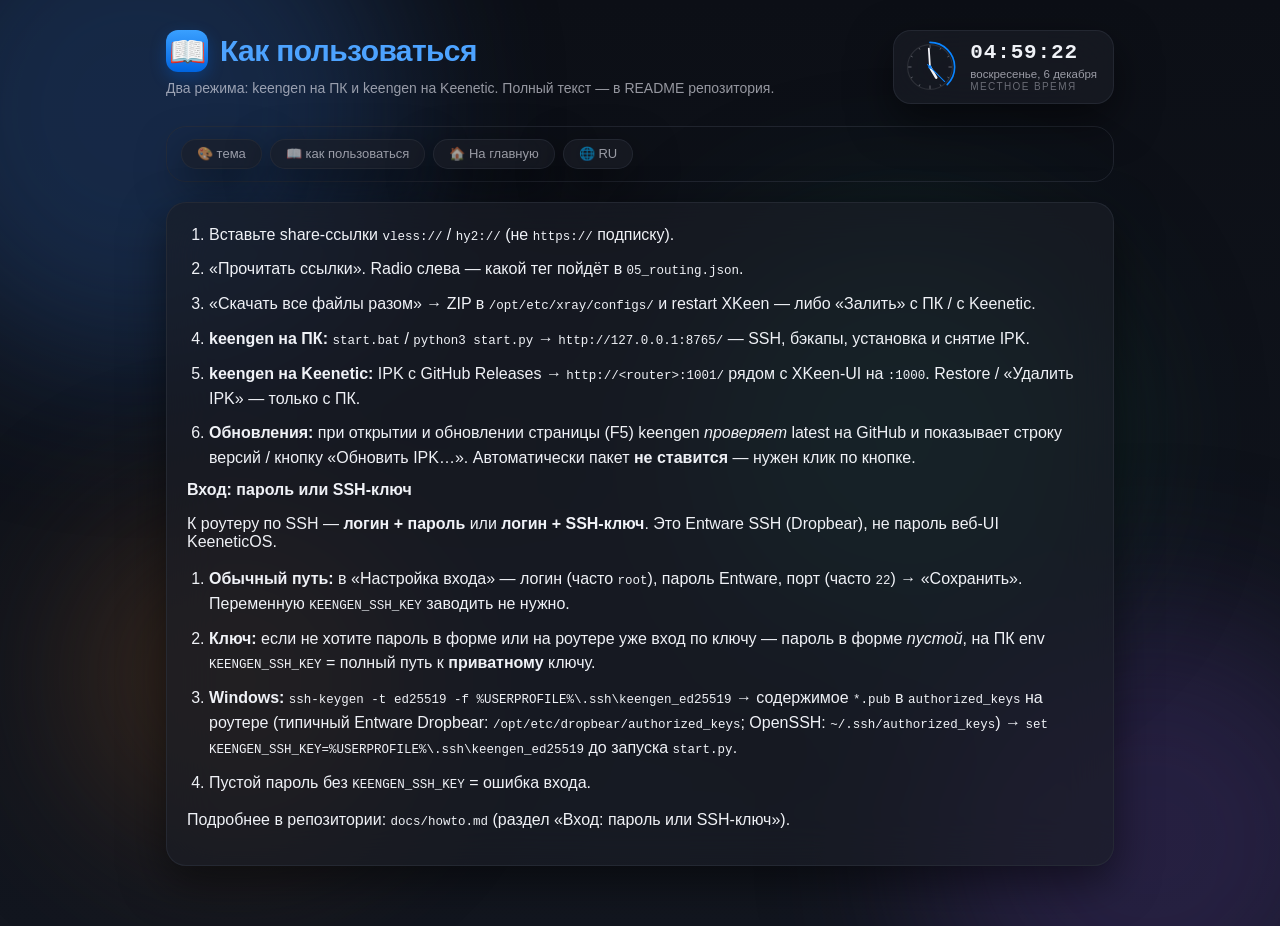
==== commit 8501b87e: "release: v0.1.1 UI chrome, auth/IPK shimmer, howto i18n [cursor|keengen] Howto matches main header (" ====
--- a/web/howto.html
+++ b/web/howto.html
@@ -5,25 +5,52 @@
   <meta name="viewport" content="width=device-width,initial-scale=1">
   <title>Как пользоваться · keengen</title>
   <link rel="icon" type="image/svg+xml" href="data:image/svg+xml,%3Csvg xmlns='http://www.w3.org/2000/svg' viewBox='0 0 100 100'%3E%3Cdefs%3E%3ClinearGradient id='g' x1='0' y1='0' x2='0' y2='1'%3E%3Cstop offset='0' stop-color='%233aa0ff'/%3E%3Cstop offset='1' stop-color='%230064e0'/%3E%3C/linearGradient%3E%3C/defs%3E%3Crect width='100' height='100' rx='22' fill='url(%23g)'/%3E%3Ctext x='50' y='58' font-size='52' text-anchor='middle' fill='%23fff' font-family='system-ui,sans-serif' font-weight='700'%3EK%3C/text%3E%3C/svg%3E">
-  <script src="theme.js?v=1"></script>
+  <script src="theme.js?v=6"></script>
   <link rel="stylesheet" href="theme.css">
-  <link rel="stylesheet" href="style.css?v=1">
+  <link rel="stylesheet" href="style.css?v=6">
 </head>
-<body>
+<body class="howto-page">
   <div class="blob b1"></div><div class="blob b2"></div>
+  <div class="blob b3"></div><div class="blob b4"></div>
   <div class="hrow">
     <div>
-      <h1><span class="logo" aria-hidden="true">📖</span>Как пользоваться</h1>
-      <p class="sub">Два режима: keengen на ПК и keengen на Keenetic. Полный текст — в README репозитория.</p>
+      <h1><a class="brand-link" href="index.html" title="На главную"><span class="logo" aria-hidden="true">📖</span><span data-i18n="howtoTitle">Как пользоваться</span></a></h1>
+      <p class="sub" data-i18n="howtoLead">Два режима: keengen на ПК и keengen на Keenetic. Полный текст — в README репозитория.</p>
+    </div>
+    <div class="clockbox" title="Местное время" data-i18n-title="clockTitle">
+      <svg viewBox="0 0 100 100" aria-hidden="true">
+        <circle class="ring" cx="50" cy="50" r="44" id="secring" stroke-dasharray="276.46" stroke-dashoffset="276.46"/>
+        <circle class="face" cx="50" cy="50" r="40"/>
+        <g id="ticks"></g>
+        <line class="hand hh" id="hh" x1="50" y1="50" x2="50" y2="28"/>
+        <line class="hand mm" id="mm" x1="50" y1="50" x2="50" y2="17"/>
+        <line class="hand ss" id="ss" x1="50" y1="56" x2="50" y2="13"/>
+        <circle class="pin" cx="50" cy="50" r="3"/>
+      </svg>
+      <div class="digi">
+        <div class="t" id="ct">--:--:--</div>
+        <div class="d" id="cd">&nbsp;</div>
+        <div class="z" data-i18n="clockz">местное время</div>
+      </div>
     </div>
   </div>
-  <section class="card">
+  <div class="chipbar">
+  <div class="chips">
+    <button type="button" class="chip" id="themeBtn" title="Сменить тему оформления" data-i18n-title="tipTheme">🎨 тема</button>
+    <a class="chip on" href="howto.html" data-i18n="howto" title="Краткая инструкция по работе с keengen" data-i18n-title="tipHowto">📖 как пользоваться</a>
+    <a class="chip" href="index.html" data-i18n="homeChip" title="На главную" data-i18n-title="tipHome">🏠 На главную</a>
+    <button type="button" class="chip" id="langBtn" title="Язык">🌐 RU</button>
+  </div>
+  </div>
+
+  <section class="card" data-lang="ru">
     <ol class="howto">
       <li>Вставьте share-ссылки <code>vless://</code> / <code>hy2://</code> (не <code>https://</code> подписку).</li>
       <li>«Прочитать ссылки». Radio слева — какой тег пойдёт в <code>05_routing.json</code>.</li>
       <li>«Скачать все файлы разом» → ZIP в <code>/opt/etc/xray/configs/</code> и restart XKeen — либо «Залить» с ПК / с Keenetic.</li>
       <li><strong>keengen на ПК:</strong> <code>start.bat</code> / <code>python3 start.py</code> → <code>http://127.0.0.1:8765/</code> — SSH, бэкапы, установка и снятие IPK.</li>
       <li><strong>keengen на Keenetic:</strong> IPK с GitHub Releases → <code>http://&lt;router&gt;:1001/</code> рядом с XKeen-UI на <code>:1000</code>. Restore / «Удалить IPK» — только с ПК.</li>
+      <li><strong>Обновления:</strong> при открытии и обновлении страницы (F5) keengen <em>проверяет</em> latest на GitHub и показывает строку версий / кнопку «Обновить IPK…». Автоматически пакет <strong>не ставится</strong> — нужен клик по кнопке.</li>
     </ol>
     <h2 id="вход-пароль-или-ssh-ключ">Вход: пароль или SSH-ключ</h2>
     <p>К роутеру по SSH — <strong>логин + пароль</strong> или <strong>логин + SSH-ключ</strong>. Это Entware SSH (Dropbear), не пароль веб-UI KeeneticOS.</p>
@@ -34,7 +61,26 @@
       <li>Пустой пароль без <code>KEENGEN_SSH_KEY</code> = ошибка входа.</li>
     </ol>
     <p>Подробнее в репозитории: <code>docs/howto.md</code> (раздел «Вход: пароль или SSH-ключ»).</p>
-    <p><a class="chip" href="index.html">← к генератору</a></p>
+  </section>
+
+  <section class="card" data-lang="en" hidden>
+    <ol class="howto">
+      <li>Paste share links <code>vless://</code> / <code>hy2://</code> (not an <code>https://</code> subscription).</li>
+      <li>“Read links”. The radio on the left picks which tag goes into <code>05_routing.json</code>.</li>
+      <li>“Download all files” → ZIP into <code>/opt/etc/xray/configs/</code> and restart XKeen — or “Write” from PC / Keenetic.</li>
+      <li><strong>keengen on PC:</strong> <code>start.bat</code> / <code>python3 start.py</code> → <code>http://127.0.0.1:8765/</code> — SSH, backups, install and remove IPK.</li>
+      <li><strong>keengen on Keenetic:</strong> IPK from GitHub Releases → <code>http://&lt;router&gt;:1001/</code> next to XKeen-UI on <code>:1000</code>. Restore / “Remove IPK” — PC only.</li>
+      <li><strong>Updates:</strong> on open and page refresh (F5) keengen <em>checks</em> GitHub latest and shows the version line / “Update IPK…” button. It does <strong>not</strong> auto-install — you must click the button.</li>
+    </ol>
+    <h2 id="login-password-or-ssh-key">Login: password or SSH key</h2>
+    <p>SSH to the router uses <strong>login + password</strong> or <strong>login + SSH key</strong>. That is Entware SSH (Dropbear), not the KeeneticOS web UI password.</p>
+    <ol class="howto">
+      <li><strong>Usual path:</strong> in “Login settings” — login (often <code>root</code>), Entware password, port (often <code>22</code>) → “Save”. You do not need <code>KEENGEN_SSH_KEY</code>.</li>
+      <li><strong>Key:</strong> if you prefer no password in the form, or the router already uses key login — leave the password <em>empty</em>, and on the PC set env <code>KEENGEN_SSH_KEY</code> to the full path of the <strong>private</strong> key.</li>
+      <li><strong>Windows:</strong> <code>ssh-keygen -t ed25519 -f %USERPROFILE%\.ssh\keengen_ed25519</code> → put <code>*.pub</code> into <code>authorized_keys</code> on the router (typical Entware Dropbear: <code>/opt/etc/dropbear/authorized_keys</code>; OpenSSH: <code>~/.ssh/authorized_keys</code>) → <code>set KEENGEN_SSH_KEY=%USERPROFILE%\.ssh\keengen_ed25519</code> before <code>start.py</code>.</li>
+      <li>Empty password without <code>KEENGEN_SSH_KEY</code> = login error.</li>
+    </ol>
+    <p>More in the repo: <code>docs/howto.md</code> (section “Login: password or SSH key”).</p>
   </section>
 </body>
 </html>
--- a/web/theme.css
+++ b/web/theme.css
@@ -76,7 +76,7 @@
 html[data-theme=sunset] a,html[data-theme=neon] a{color:var(--accent)}
 html[data-theme=sepia] a{color:#8a5a1e}
 html[data-theme=mono] a{color:#f5f5f5}
-.tmenu{position:fixed;top:60px;right:14px;z-index:60;background:var(--glass);
+.tmenu{position:absolute;top:calc(100% + 10px);left:0;right:auto;z-index:60;background:var(--glass);
 backdrop-filter:blur(24px);-webkit-backdrop-filter:blur(24px);
 border:1px solid var(--glassb);border-radius:16px;box-shadow:var(--shadow);
 padding:8px;display:none;min-width:270px;max-height:80vh;overflow:auto}
@@ -89,7 +89,7 @@
 .titem .tk{width:16px;flex:none;text-align:center}
 .titem.on .tk::after{content:"✓"}
 .titem .td{color:var(--ink3);font-size:11.5px;margin-left:auto;white-space:nowrap}
-@media (max-width:640px){.tmenu{left:14px;right:14px;top:auto;bottom:14px}}
+@media (max-width:640px){.tmenu{position:fixed;left:14px;right:14px;top:auto;bottom:14px}}
 
 :root{color-scheme:light dark}
 *{box-sizing:border-box}
@@ -103,8 +103,8 @@
 .logo{display:inline-flex;width:42px;height:42px;border-radius:12px;flex:none;
 background:linear-gradient(180deg,#3aa0ff,#0064e0);align-items:center;
 justify-content:center;box-shadow:0 6px 16px rgba(0,100,224,.32)}
-.sub{color:var(--ink2);font-size:14px;margin:8px 0 20px}
-.chips{display:flex;flex-wrap:wrap;gap:8px;margin:0 0 20px;align-items:center}
+.sub{color:var(--ink2);font-size:14px;margin:8px 0 28px}
+.chips{position:relative;display:flex;flex-wrap:wrap;gap:8px;margin:0 0 20px;align-items:center}
 .chip{background:var(--glass);border:1px solid var(--glassb);
 border-radius:980px;padding:6px 15px;font-size:13px;color:var(--ink2);
 text-decoration:none;cursor:pointer;font-family:inherit;line-height:1.2;
--- a/web/style.css
+++ b/web/style.css
@@ -1,6 +1,9 @@
 /* keengen extras on top of doctor THEME_CSS+STYLE (kb/24). */
 .hrow{display:flex;align-items:flex-start;justify-content:space-between;gap:14px}
-.hrow .sub{margin-bottom:0}
+.hrow .sub{margin-bottom:22px}
+.brand-link{color:inherit;text-decoration:none;display:inline-flex;align-items:center;gap:12px}
+.brand-link:hover{color:inherit}
+.chip.on{color:var(--ink);border-color:color-mix(in srgb,var(--accent) 45%,var(--glassb))}
 .clockbox{display:flex;align-items:center;gap:12px;background:var(--glass);
 border:1px solid var(--glassb);border-radius:18px;padding:8px 16px 8px 8px;
 backdrop-filter:blur(24px);box-shadow:var(--shadow)}
@@ -97,6 +100,7 @@
 .ipk-title{margin:0;font-size:15px;font-weight:700;color:var(--ink)}
 .ipk-log{margin:10px 0 0;max-height:220px;font-size:11px}
 .ipk-log[hidden]{display:none !important}
+#ipkErr{margin:8px 0 0}
 .tab-menu{position:fixed;z-index:90;min-width:200px;padding:6px;
 background:var(--glass);border:1px solid var(--glassb);border-radius:12px;
 box-shadow:var(--shadow);backdrop-filter:blur(24px)}
@@ -131,7 +135,46 @@
 padding:12px;border:1px solid var(--glassb);border-radius:14px;background:var(--glass)}
 .keenetic-badge{font-size:13px;font-weight:650;color:var(--ink2)}
 .keenetic-badge.lan{color:var(--ok)}
+.keenetic-badge.need{color:#c22a20}
 .keenetic-badge.away{color:var(--warn)}
+html[data-theme=dark] .keenetic-badge.need,
+html[data-theme=ocean] .keenetic-badge.need,
+html[data-theme=forest] .keenetic-badge.need,
+html[data-theme=purple] .keenetic-badge.need,
+html[data-theme=sunset] .keenetic-badge.need,
+html[data-theme=neon] .keenetic-badge.need{color:#ff6961}
+#authKeenetic.auth-ok{
+border-color:rgba(48,209,88,.75);
+box-shadow:0 0 0 1.5px rgba(48,209,88,.35),0 0 10px rgba(48,209,88,.22);
+animation:auth-shimmer-green 2.6s ease-in-out infinite}
+#authKeenetic.auth-need{
+border-color:rgba(255,69,58,.7);
+box-shadow:0 0 0 1.5px rgba(255,69,58,.32),0 0 10px rgba(255,69,58,.18);
+animation:auth-shimmer-red 2.6s ease-in-out infinite}
+#authKeenetic:disabled,#authKeenetic.auth-muted{
+animation:none;border-color:var(--glassb);box-shadow:none;opacity:.55}
+#installIpk.ipk-update{
+border:1px solid rgba(10,200,255,.55);
+box-shadow:0 0 0 1.5px rgba(10,180,255,.35),0 0 12px rgba(0,200,255,.28),
+ 0 4px 14px rgba(0,100,224,.35),inset 0 1px 0 rgba(255,255,255,.3);
+animation:auth-shimmer-update 2.4s ease-in-out infinite}
+@keyframes auth-shimmer-green{
+0%,100%{box-shadow:0 0 0 1.5px rgba(48,209,88,.32),0 0 8px rgba(48,209,88,.18);border-color:rgba(48,209,88,.55)}
+50%{box-shadow:0 0 0 2px rgba(48,209,88,.7),0 0 14px rgba(48,209,88,.38);border-color:rgba(52,199,89,.95)}
+}
+@keyframes auth-shimmer-red{
+0%,100%{box-shadow:0 0 0 1.5px rgba(255,69,58,.28),0 0 8px rgba(255,69,58,.14);border-color:rgba(255,69,58,.5)}
+50%{box-shadow:0 0 0 2px rgba(255,69,58,.65),0 0 14px rgba(255,69,58,.32);border-color:rgba(255,99,90,.9)}
+}
+@keyframes auth-shimmer-update{
+0%,100%{box-shadow:0 0 0 1.5px rgba(10,180,255,.3),0 0 10px rgba(0,200,255,.22),
+ 0 4px 14px rgba(0,100,224,.35),inset 0 1px 0 rgba(255,255,255,.3);filter:brightness(1)}
+50%{box-shadow:0 0 0 2.5px rgba(0,229,255,.55),0 0 16px rgba(0,200,255,.4),
+ 0 6px 18px rgba(0,100,224,.45),inset 0 1px 0 rgba(255,255,255,.35);filter:brightness(1.06)}
+}
+@media (prefers-reduced-motion:reduce){
+ #authKeenetic.auth-ok,#authKeenetic.auth-need,#installIpk.ipk-update{animation:none}
+}
 .modal-auth{max-width:440px}
 .modal-auth label{margin-top:12px;display:block}
 .modal-auth input,.modal-auth select{width:100%;box-sizing:border-box}
@@ -139,7 +182,7 @@
 .auth-err{margin:10px 0 0;color:var(--warn);font-size:13px;font-weight:650}
 .auth-actions{flex-wrap:wrap}
 .modal-card .actions{margin-top:16px}
-.btn:disabled,.btn[disabled]{opacity:.45;cursor:not-allowed;filter:none;box-shadow:none}
+.btn:disabled,.btn[disabled]{opacity:.45;cursor:not-allowed;filter:none;box-shadow:none;pointer-events:auto}
 .btn:disabled:hover,.btn[disabled]:hover{filter:none}
 .card h2{margin:0 0 12px;font-size:16px;font-weight:650}
 .card-preview{margin-top:16px;overflow:visible}
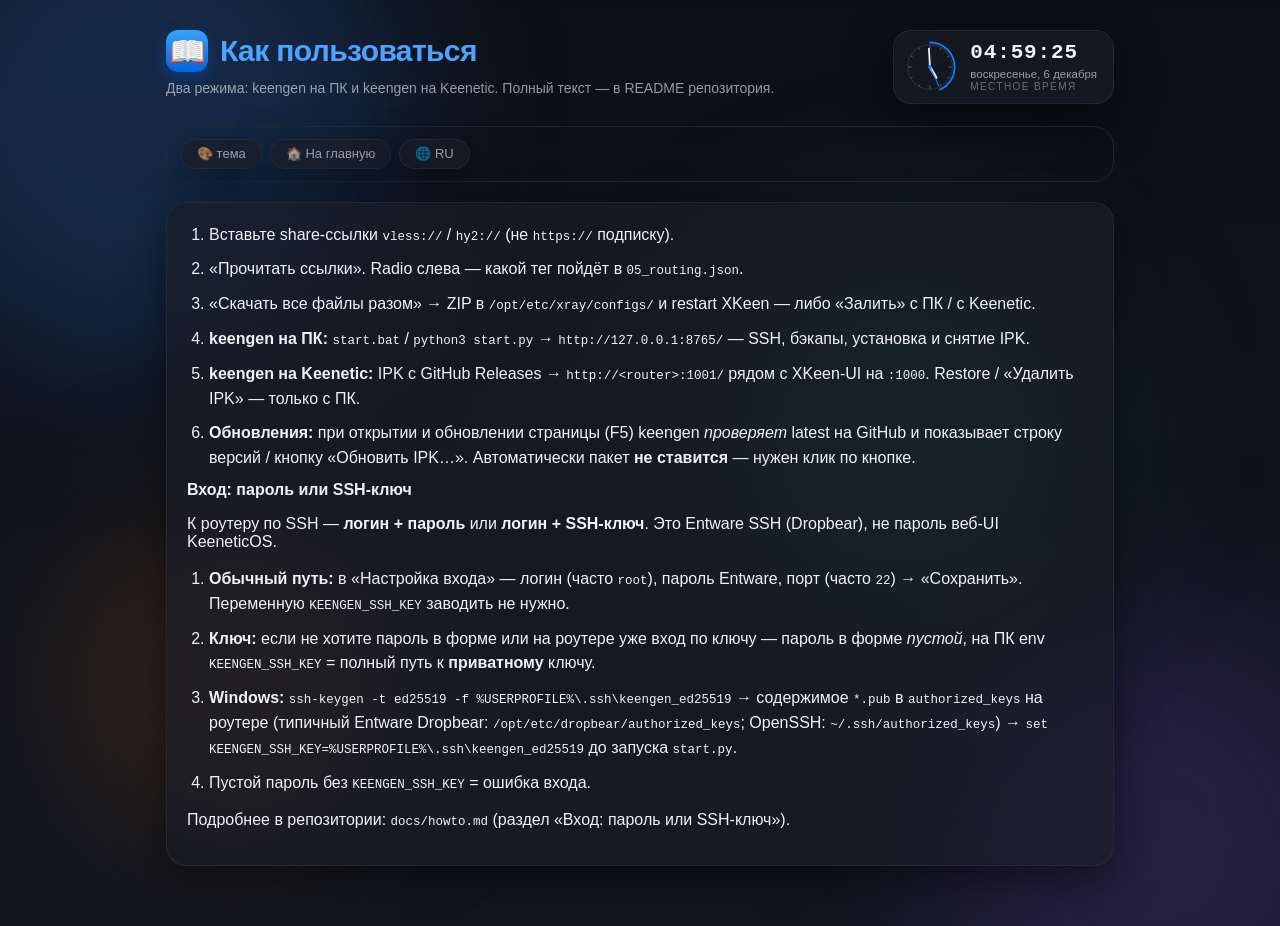
==== commit 506b2845: "release: v0.1.2 loading tab, hide auth prose, howto Home chip [cursor|keengen] Co-authored-by: Curso" ====
--- a/web/howto.html
+++ b/web/howto.html
@@ -5,9 +5,9 @@
   <meta name="viewport" content="width=device-width,initial-scale=1">
   <title>Как пользоваться · keengen</title>
   <link rel="icon" type="image/svg+xml" href="data:image/svg+xml,%3Csvg xmlns='http://www.w3.org/2000/svg' viewBox='0 0 100 100'%3E%3Cdefs%3E%3ClinearGradient id='g' x1='0' y1='0' x2='0' y2='1'%3E%3Cstop offset='0' stop-color='%233aa0ff'/%3E%3Cstop offset='1' stop-color='%230064e0'/%3E%3C/linearGradient%3E%3C/defs%3E%3Crect width='100' height='100' rx='22' fill='url(%23g)'/%3E%3Ctext x='50' y='58' font-size='52' text-anchor='middle' fill='%23fff' font-family='system-ui,sans-serif' font-weight='700'%3EK%3C/text%3E%3C/svg%3E">
-  <script src="theme.js?v=6"></script>
+  <script src="theme.js?v=7"></script>
   <link rel="stylesheet" href="theme.css">
-  <link rel="stylesheet" href="style.css?v=6">
+  <link rel="stylesheet" href="style.css?v=7">
 </head>
 <body class="howto-page">
   <div class="blob b1"></div><div class="blob b2"></div>
@@ -37,7 +37,6 @@
   <div class="chipbar">
   <div class="chips">
     <button type="button" class="chip" id="themeBtn" title="Сменить тему оформления" data-i18n-title="tipTheme">🎨 тема</button>
-    <a class="chip on" href="howto.html" data-i18n="howto" title="Краткая инструкция по работе с keengen" data-i18n-title="tipHowto">📖 как пользоваться</a>
     <a class="chip" href="index.html" data-i18n="homeChip" title="На главную" data-i18n-title="tipHome">🏠 На главную</a>
     <button type="button" class="chip" id="langBtn" title="Язык">🌐 RU</button>
   </div>
--- a/web/style.css
+++ b/web/style.css
@@ -9,7 +9,7 @@
 backdrop-filter:blur(24px);box-shadow:var(--shadow)}
 .clockbox svg{width:56px;height:56px;flex:none}
 .chipbar{background:transparent;border:1px solid var(--glassb);border-radius:20px;
-padding:12px 14px;margin:8px 0 20px}
+padding:12px 14px;margin:8px 0 20px;overflow:visible;position:relative}
 .chipbar .chips{margin:0}
 .face{fill:none;stroke:var(--line);stroke-width:2}
 .ring{fill:none;stroke:var(--accent);stroke-width:3;stroke-linecap:round;
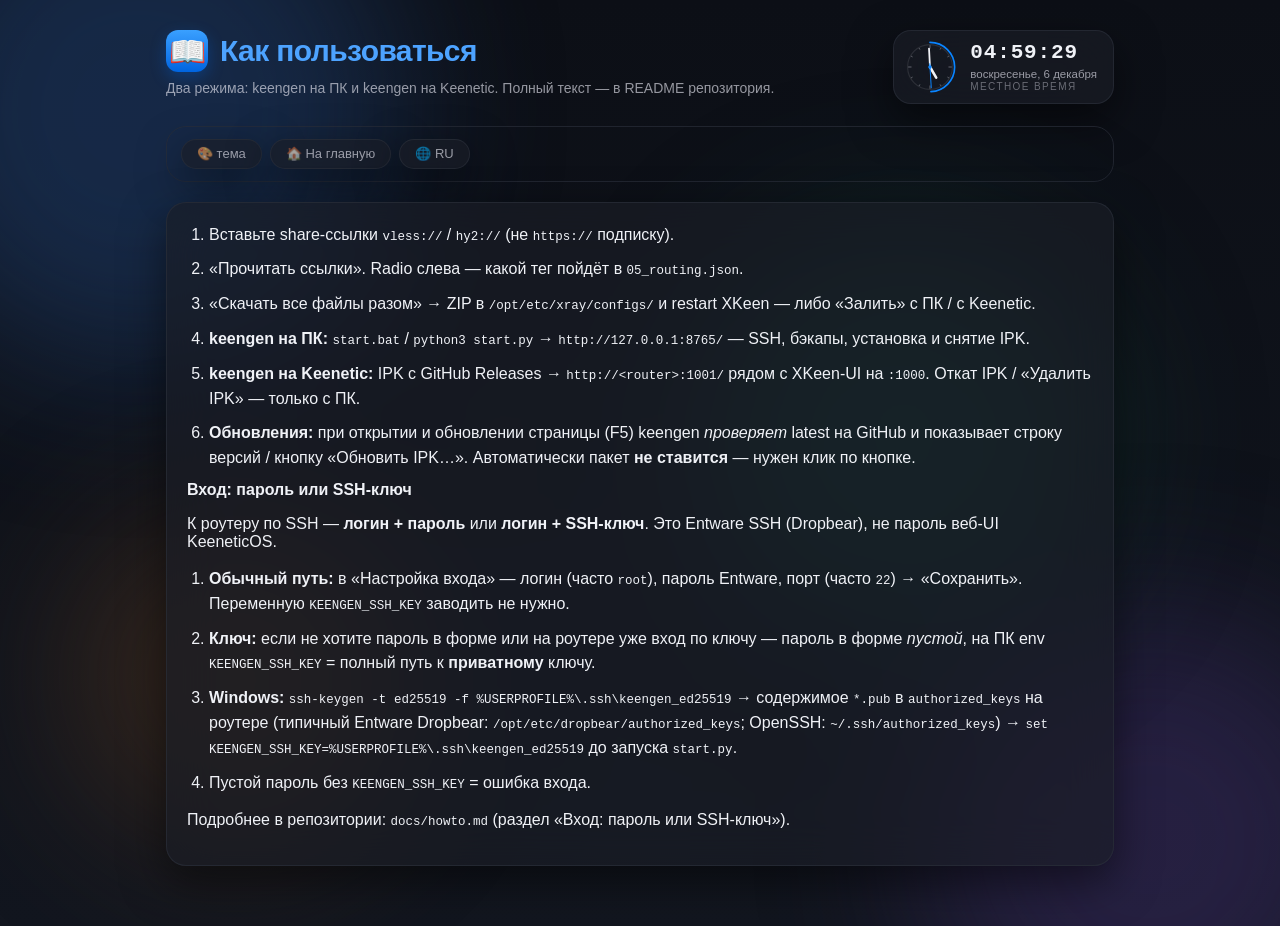
==== commit 1f17b2f6: "release: v0.1.3 reinstall policy + PC IPK rollback [cursor|keengen] Co-authored-by: Cursor <cursorag" ====
--- a/web/howto.html
+++ b/web/howto.html
@@ -48,7 +48,7 @@
       <li>«Прочитать ссылки». Radio слева — какой тег пойдёт в <code>05_routing.json</code>.</li>
       <li>«Скачать все файлы разом» → ZIP в <code>/opt/etc/xray/configs/</code> и restart XKeen — либо «Залить» с ПК / с Keenetic.</li>
       <li><strong>keengen на ПК:</strong> <code>start.bat</code> / <code>python3 start.py</code> → <code>http://127.0.0.1:8765/</code> — SSH, бэкапы, установка и снятие IPK.</li>
-      <li><strong>keengen на Keenetic:</strong> IPK с GitHub Releases → <code>http://&lt;router&gt;:1001/</code> рядом с XKeen-UI на <code>:1000</code>. Restore / «Удалить IPK» — только с ПК.</li>
+      <li><strong>keengen на Keenetic:</strong> IPK с GitHub Releases → <code>http://&lt;router&gt;:1001/</code> рядом с XKeen-UI на <code>:1000</code>. Откат IPK / «Удалить IPK» — только с ПК.</li>
       <li><strong>Обновления:</strong> при открытии и обновлении страницы (F5) keengen <em>проверяет</em> latest на GitHub и показывает строку версий / кнопку «Обновить IPK…». Автоматически пакет <strong>не ставится</strong> — нужен клик по кнопке.</li>
     </ol>
     <h2 id="вход-пароль-или-ssh-ключ">Вход: пароль или SSH-ключ</h2>
@@ -68,7 +68,7 @@
       <li>“Read links”. The radio on the left picks which tag goes into <code>05_routing.json</code>.</li>
       <li>“Download all files” → ZIP into <code>/opt/etc/xray/configs/</code> and restart XKeen — or “Write” from PC / Keenetic.</li>
       <li><strong>keengen on PC:</strong> <code>start.bat</code> / <code>python3 start.py</code> → <code>http://127.0.0.1:8765/</code> — SSH, backups, install and remove IPK.</li>
-      <li><strong>keengen on Keenetic:</strong> IPK from GitHub Releases → <code>http://&lt;router&gt;:1001/</code> next to XKeen-UI on <code>:1000</code>. Restore / “Remove IPK” — PC only.</li>
+      <li><strong>keengen on Keenetic:</strong> IPK from GitHub Releases → <code>http://&lt;router&gt;:1001/</code> next to XKeen-UI on <code>:1000</code>. IPK rollback / “Remove IPK” — PC only.</li>
       <li><strong>Updates:</strong> on open and page refresh (F5) keengen <em>checks</em> GitHub latest and shows the version line / “Update IPK…” button. It does <strong>not</strong> auto-install — you must click the button.</li>
     </ol>
     <h2 id="login-password-or-ssh-key">Login: password or SSH key</h2>
